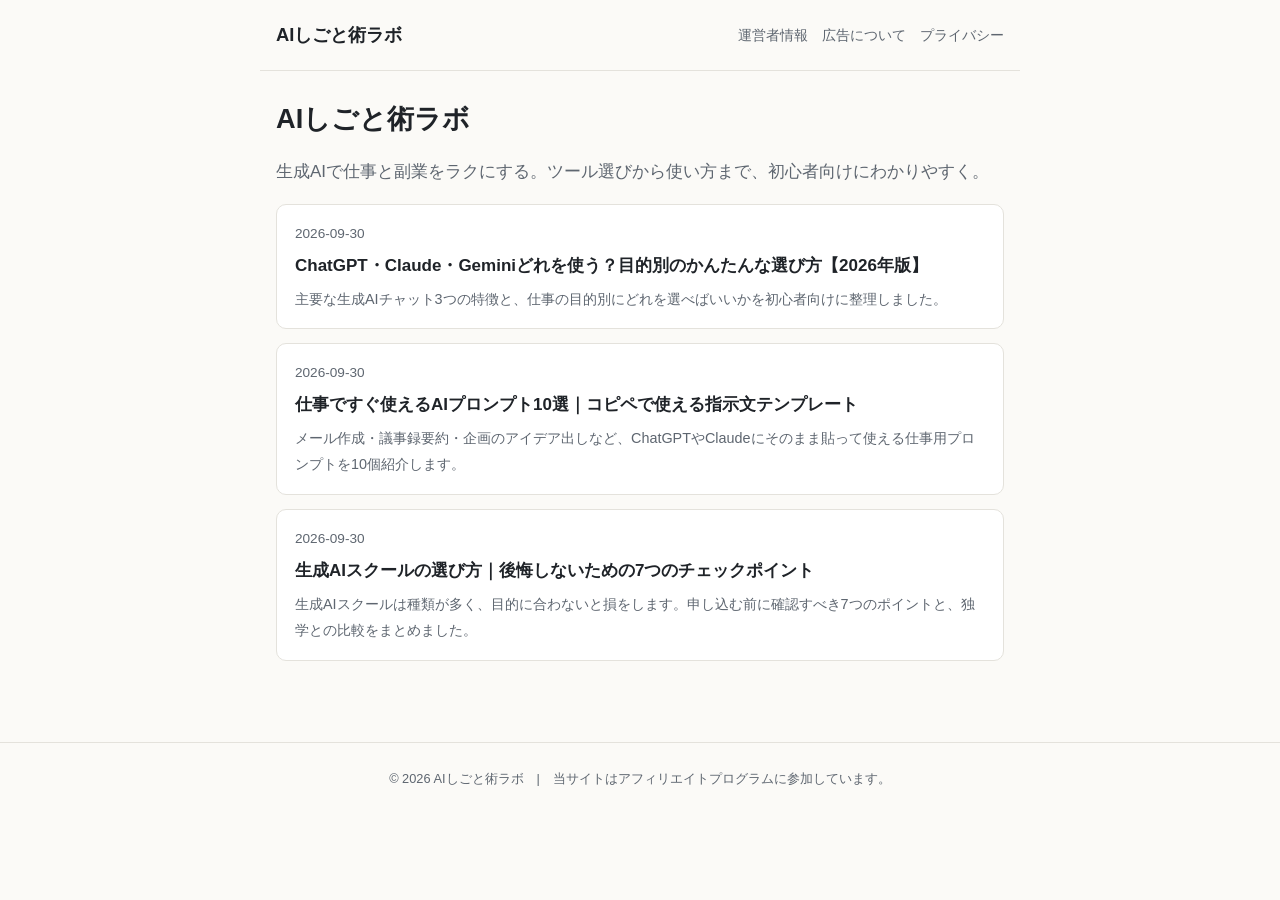
==== docs/index.html @ 2ff5f50a "ブログ初期構築：記事3本・固定ページ・SNS投稿ストック Co-Authored-By: Claude Opus 5.5 <noreply@anthropic.com>" ====
<!doctype html>
<html lang="ja">
<head>
<meta charset="utf-8">
<meta name="viewport" content="width=device-width, initial-scale=1">
<title>AIしごと術ラボ</title>
<meta name="description" content="生成AIで仕事と副業をラクにする。ツール選びから使い方まで、初心者向けにわかりやすく。">
<link rel="canonical" href="https://aiiii267.github.io/ai-shigoto-lab/index.html">
<meta property="og:title" content="AIしごと術ラボ">
<meta property="og:description" content="生成AIで仕事と副業をラクにする。ツール選びから使い方まで、初心者向けにわかりやすく。">
<meta property="og:type" content="article">
<meta name="twitter:card" content="summary">
<link rel="stylesheet" href="style.css">
</head>
<body>
<header class="site-header"><a class="brand" href="index.html">AIしごと術ラボ</a>
<nav><a href="about.html">運営者情報</a><a href="disclosure.html">広告について</a><a href="privacy.html">プライバシー</a></nav></header>
<main><section class="hero"><h1>AIしごと術ラボ</h1><p>生成AIで仕事と副業をラクにする。ツール選びから使い方まで、初心者向けにわかりやすく。</p></section><ul class="cards"><li class="card"><a href="posts/ai-chat-erabikata.html"><span class="meta">2026-09-30</span><strong>ChatGPT・Claude・Geminiどれを使う？目的別のかんたんな選び方【2026年版】</strong><span>主要な生成AIチャット3つの特徴と、仕事の目的別にどれを選べばいいかを初心者向けに整理しました。</span></a></li><li class="card"><a href="posts/ai-prompt-shigoto.html"><span class="meta">2026-09-30</span><strong>仕事ですぐ使えるAIプロンプト10選｜コピペで使える指示文テンプレート</strong><span>メール作成・議事録要約・企画のアイデア出しなど、ChatGPTやClaudeにそのまま貼って使える仕事用プロンプトを10個紹介します。</span></a></li><li class="card"><a href="posts/ai-school-erabikata.html"><span class="meta">2026-09-30</span><strong>生成AIスクールの選び方｜後悔しないための7つのチェックポイント</strong><span>生成AIスクールは種類が多く、目的に合わないと損をします。申し込む前に確認すべき7つのポイントと、独学との比較をまとめました。</span></a></li></ul></main>
<footer>© 2026 AIしごと術ラボ　|　当サイトはアフィリエイトプログラムに参加しています。</footer>
</body>
</html>
---- docs/style.css ----
:root {
  --bg: #fbfaf7; --surface: #ffffff; --text: #1f2328; --muted: #5e6670;
  --accent: #0f6e63; --accent-soft: #e3f2ef; --border: #e4e2dc; --pr-bg: #fff6e0;
}
@media (prefers-color-scheme: dark) {
  :root { --bg: #15181b; --surface: #1d2125; --text: #e8e6e1; --muted: #a3a9b0;
    --accent: #5cc6b6; --accent-soft: #1d3632; --border: #30353a; --pr-bg: #3a3220; }
}
* { box-sizing: border-box; }
body { margin: 0; background: var(--bg); color: var(--text);
  font: 17px/1.85 "Hiragino Sans", "Noto Sans JP", "Yu Gothic UI", sans-serif; }
a { color: var(--accent); }
.site-header { display: flex; flex-wrap: wrap; gap: 8px 20px; align-items: center; justify-content: space-between;
  max-width: 760px; margin: 0 auto; padding: 18px 16px; border-bottom: 1px solid var(--border); }
.brand { font-weight: 700; font-size: 1.15rem; text-decoration: none; color: var(--text); }
nav a { margin-left: 14px; font-size: .85rem; color: var(--muted); text-decoration: none; }
main { max-width: 760px; margin: 0 auto; padding: 24px 16px 64px; }
h1 { font-size: 1.7rem; line-height: 1.4; margin: .2em 0 .6em; }
h2 { font-size: 1.35rem; margin-top: 2.4em; padding-bottom: .3em; border-bottom: 2px solid var(--accent); }
h3 { font-size: 1.12rem; margin-top: 1.8em; }
.meta { color: var(--muted); font-size: .85rem; margin: 0; }
.pr { background: var(--pr-bg); padding: 8px 12px; border-radius: 6px; font-size: .9rem; }
blockquote { margin: 1.4em 0; padding: 12px 16px; background: var(--accent-soft); border-left: 4px solid var(--accent); border-radius: 4px; }
.table-wrap { overflow-x: auto; }
table { border-collapse: collapse; width: 100%; font-size: .92rem; margin: 1.2em 0; }
th, td { border: 1px solid var(--border); padding: 8px 10px; text-align: left; vertical-align: top; }
th { background: var(--accent-soft); }
pre { background: var(--surface); border: 1px solid var(--border); padding: 14px; border-radius: 6px; overflow-x: auto; font-size: .88rem; white-space: pre-wrap; }
code { font-family: ui-monospace, Consolas, monospace; }
.hero p { color: var(--muted); }
.cards { list-style: none; padding: 0; display: grid; gap: 14px; }
.card a { display: flex; flex-direction: column; gap: 4px; padding: 16px 18px; background: var(--surface);
  border: 1px solid var(--border); border-radius: 10px; text-decoration: none; color: var(--text); }
.card a:hover { border-color: var(--accent); }
.card span:last-child { color: var(--muted); font-size: .9rem; }
footer { text-align: center; color: var(--muted); font-size: .8rem; padding: 24px 16px; border-top: 1px solid var(--border); }
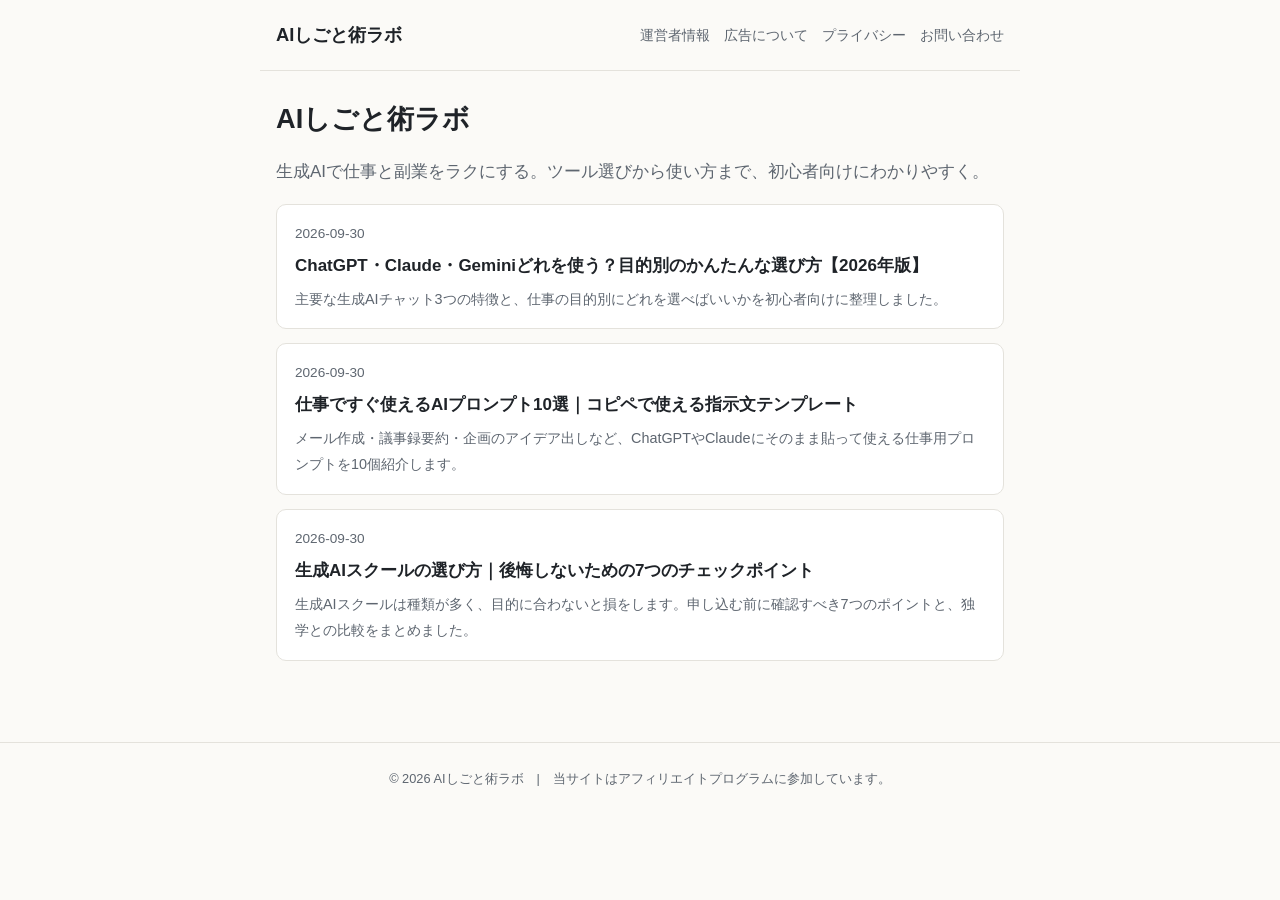
==== commit a8a83760: "お問い合わせフォームを追加 Co-Authored-By: Claude Opus 5.5 <noreply@anthropic.com>" ====
--- a/docs/index.html
+++ b/docs/index.html
@@ -14,7 +14,7 @@
 </head>
 <body>
 <header class="site-header"><a class="brand" href="index.html">AIしごと術ラボ</a>
-<nav><a href="about.html">運営者情報</a><a href="disclosure.html">広告について</a><a href="privacy.html">プライバシー</a></nav></header>
+<nav><a href="about.html">運営者情報</a><a href="disclosure.html">広告について</a><a href="privacy.html">プライバシー</a><a href="https://docs.google.com/forms/d/e/1FAIpQLSfrTz8lqcbMNfZsFD6MFqkozVqTxMnso_ge2NUBovPUwkmEXQ/viewform" target="_blank" rel="noopener">お問い合わせ</a></nav></header>
 <main><section class="hero"><h1>AIしごと術ラボ</h1><p>生成AIで仕事と副業をラクにする。ツール選びから使い方まで、初心者向けにわかりやすく。</p></section><ul class="cards"><li class="card"><a href="posts/ai-chat-erabikata.html"><span class="meta">2026-09-30</span><strong>ChatGPT・Claude・Geminiどれを使う？目的別のかんたんな選び方【2026年版】</strong><span>主要な生成AIチャット3つの特徴と、仕事の目的別にどれを選べばいいかを初心者向けに整理しました。</span></a></li><li class="card"><a href="posts/ai-prompt-shigoto.html"><span class="meta">2026-09-30</span><strong>仕事ですぐ使えるAIプロンプト10選｜コピペで使える指示文テンプレート</strong><span>メール作成・議事録要約・企画のアイデア出しなど、ChatGPTやClaudeにそのまま貼って使える仕事用プロンプトを10個紹介します。</span></a></li><li class="card"><a href="posts/ai-school-erabikata.html"><span class="meta">2026-09-30</span><strong>生成AIスクールの選び方｜後悔しないための7つのチェックポイント</strong><span>生成AIスクールは種類が多く、目的に合わないと損をします。申し込む前に確認すべき7つのポイントと、独学との比較をまとめました。</span></a></li></ul></main>
 <footer>© 2026 AIしごと術ラボ　|　当サイトはアフィリエイトプログラムに参加しています。</footer>
 </body>
